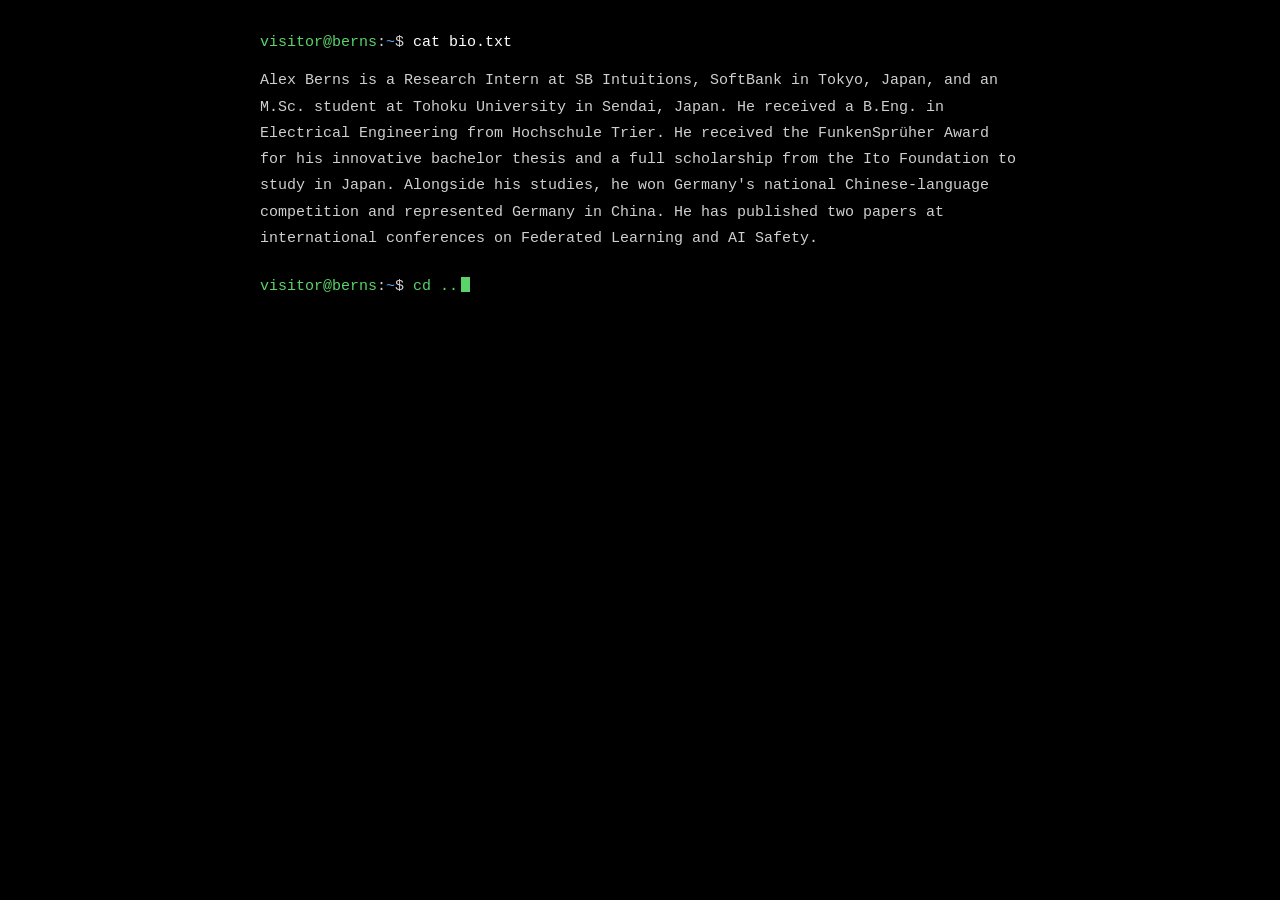
==== bio.html @ 800ebf14 "Dark default theme; Bio opens terminal-style bio.html; add Publications section; obfuscated gmx emai" ====
<!DOCTYPE html>
<html lang="en">
<head>
  <meta charset="utf-8" />
  <meta name="viewport" content="width=device-width, initial-scale=1" />
  <title>Alex Berns — bio</title>
  <meta name="description" content="Short bio of Alex Berns." />
  <link rel="icon" type="image/png" href="assets/img/favicon.png" />
  <style>
    :root { color-scheme: dark; }
    * { box-sizing: border-box; }
    html, body { margin: 0; background: #000; }
    body {
      min-height: 100vh;
      color: #cfcfcf;
      font-family: ui-monospace, "SF Mono", SFMono-Regular, Menlo, Consolas, "Courier New", monospace;
      font-size: 15px;
      line-height: 1.75;
      padding: 30px 20px 64px;
    }
    .term { max-width: 760px; margin: 0 auto; }
    .line { margin: 0; white-space: pre-wrap; }
    .prompt { color: #5ad46a; }        /* user@host */
    .path   { color: #59b0ff; }        /* ~ */
    .cmd    { color: #ffffff; }
    .out    { margin: 12px 0 22px; color: #cfcfcf; }
    a { color: #5ad46a; text-decoration: none; }
    a:hover { text-decoration: underline; }
    .cursor {
      display: inline-block; width: 9px; height: 1.05em;
      background: #5ad46a; vertical-align: -0.16em; margin-left: 3px;
      animation: blink 1.1s steps(1) infinite;
    }
    @keyframes blink { 50% { opacity: 0; } }
    @media (prefers-reduced-motion: reduce) { .cursor { animation: none; } }
  </style>
</head>
<body>
  <div class="term">
    <p class="line"><span class="prompt">visitor@berns</span>:<span class="path">~</span>$ <span class="cmd">cat bio.txt</span></p>
    <p class="out">Alex Berns is a Research Intern at SB Intuitions, SoftBank in Tokyo, Japan, and an M.Sc. student at Tohoku University in Sendai, Japan. He received a B.Eng. in Electrical Engineering from Hochschule Trier. He received the FunkenSprüher Award for his innovative bachelor thesis and a full scholarship from the Ito Foundation to study in Japan. Alongside his studies, he won Germany's national Chinese-language competition and represented Germany in China. He has published two papers at international conferences on Federated Learning and AI Safety.</p>
    <p class="line"><span class="prompt">visitor@berns</span>:<span class="path">~</span>$ <a href="index.html">cd ..</a><span class="cursor" aria-hidden="true"></span></p>
  </div>
</body>
</html>
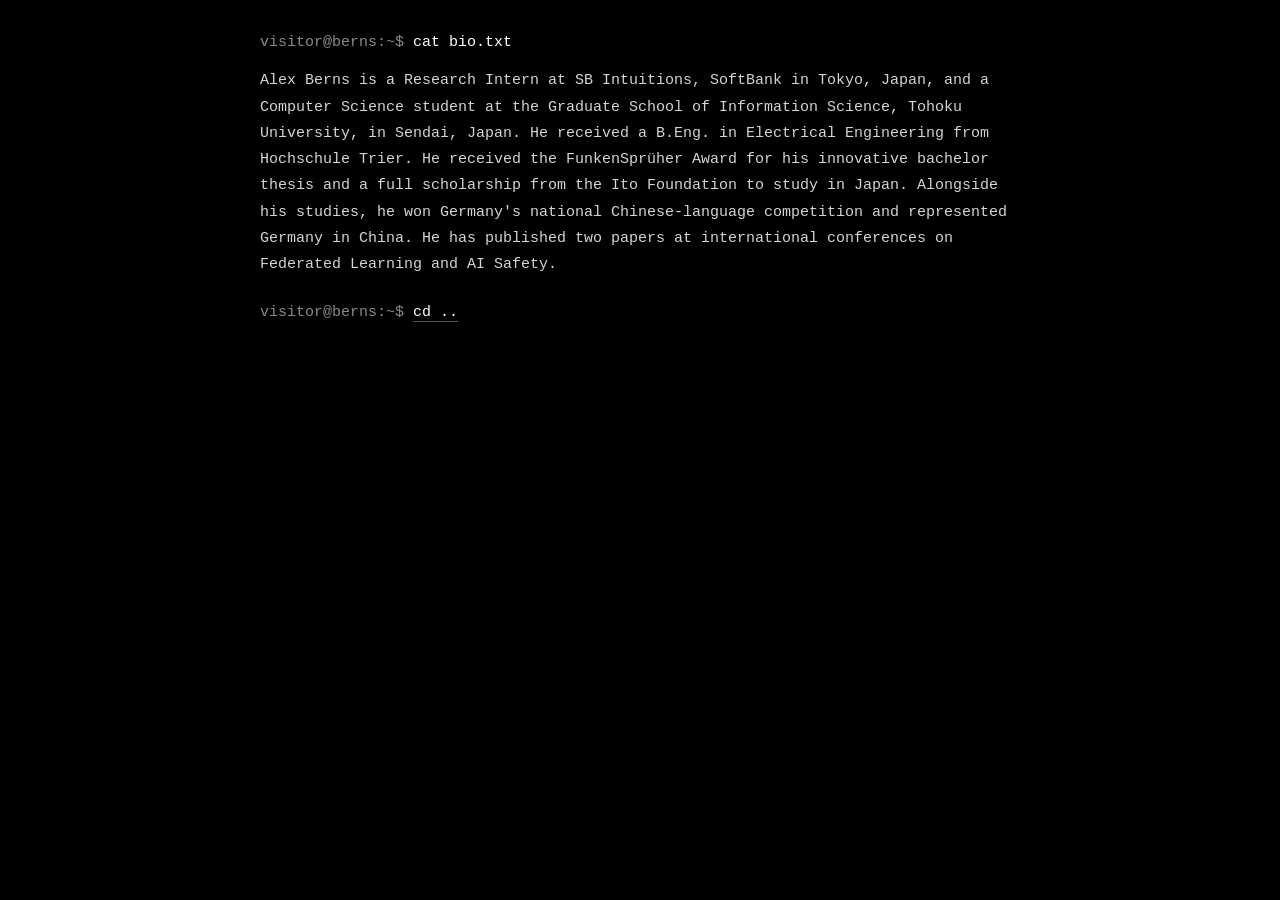
==== commit 3976f5fd: "Bio: Computer Science student at Graduate School of Information Science; plain black (drop green) Co" ====
--- a/bio.html
+++ b/bio.html
@@ -12,34 +12,25 @@
     html, body { margin: 0; background: #000; }
     body {
       min-height: 100vh;
-      color: #cfcfcf;
+      color: #d4d4d4;
       font-family: ui-monospace, "SF Mono", SFMono-Regular, Menlo, Consolas, "Courier New", monospace;
       font-size: 15px;
       line-height: 1.75;
       padding: 30px 20px 64px;
     }
     .term { max-width: 760px; margin: 0 auto; }
-    .line { margin: 0; white-space: pre-wrap; }
-    .prompt { color: #5ad46a; }        /* user@host */
-    .path   { color: #59b0ff; }        /* ~ */
-    .cmd    { color: #ffffff; }
-    .out    { margin: 12px 0 22px; color: #cfcfcf; }
-    a { color: #5ad46a; text-decoration: none; }
-    a:hover { text-decoration: underline; }
-    .cursor {
-      display: inline-block; width: 9px; height: 1.05em;
-      background: #5ad46a; vertical-align: -0.16em; margin-left: 3px;
-      animation: blink 1.1s steps(1) infinite;
-    }
-    @keyframes blink { 50% { opacity: 0; } }
-    @media (prefers-reduced-motion: reduce) { .cursor { animation: none; } }
+    .line { margin: 0; white-space: pre-wrap; color: #8a8a8a; }
+    .cmd  { color: #ffffff; }
+    .out  { margin: 12px 0 22px; color: #d4d4d4; }
+    a { color: #ffffff; text-decoration: none; border-bottom: 1px solid #555; }
+    a:hover { border-bottom-color: #fff; }
   </style>
 </head>
 <body>
   <div class="term">
-    <p class="line"><span class="prompt">visitor@berns</span>:<span class="path">~</span>$ <span class="cmd">cat bio.txt</span></p>
-    <p class="out">Alex Berns is a Research Intern at SB Intuitions, SoftBank in Tokyo, Japan, and an M.Sc. student at Tohoku University in Sendai, Japan. He received a B.Eng. in Electrical Engineering from Hochschule Trier. He received the FunkenSprüher Award for his innovative bachelor thesis and a full scholarship from the Ito Foundation to study in Japan. Alongside his studies, he won Germany's national Chinese-language competition and represented Germany in China. He has published two papers at international conferences on Federated Learning and AI Safety.</p>
-    <p class="line"><span class="prompt">visitor@berns</span>:<span class="path">~</span>$ <a href="index.html">cd ..</a><span class="cursor" aria-hidden="true"></span></p>
+    <p class="line">visitor@berns:~$ <span class="cmd">cat bio.txt</span></p>
+    <p class="out">Alex Berns is a Research Intern at SB Intuitions, SoftBank in Tokyo, Japan, and a Computer Science student at the Graduate School of Information Science, Tohoku University, in Sendai, Japan. He received a B.Eng. in Electrical Engineering from Hochschule Trier. He received the FunkenSprüher Award for his innovative bachelor thesis and a full scholarship from the Ito Foundation to study in Japan. Alongside his studies, he won Germany's national Chinese-language competition and represented Germany in China. He has published two papers at international conferences on Federated Learning and AI Safety.</p>
+    <p class="line">visitor@berns:~$ <a href="index.html">cd ..</a></p>
   </div>
 </body>
 </html>
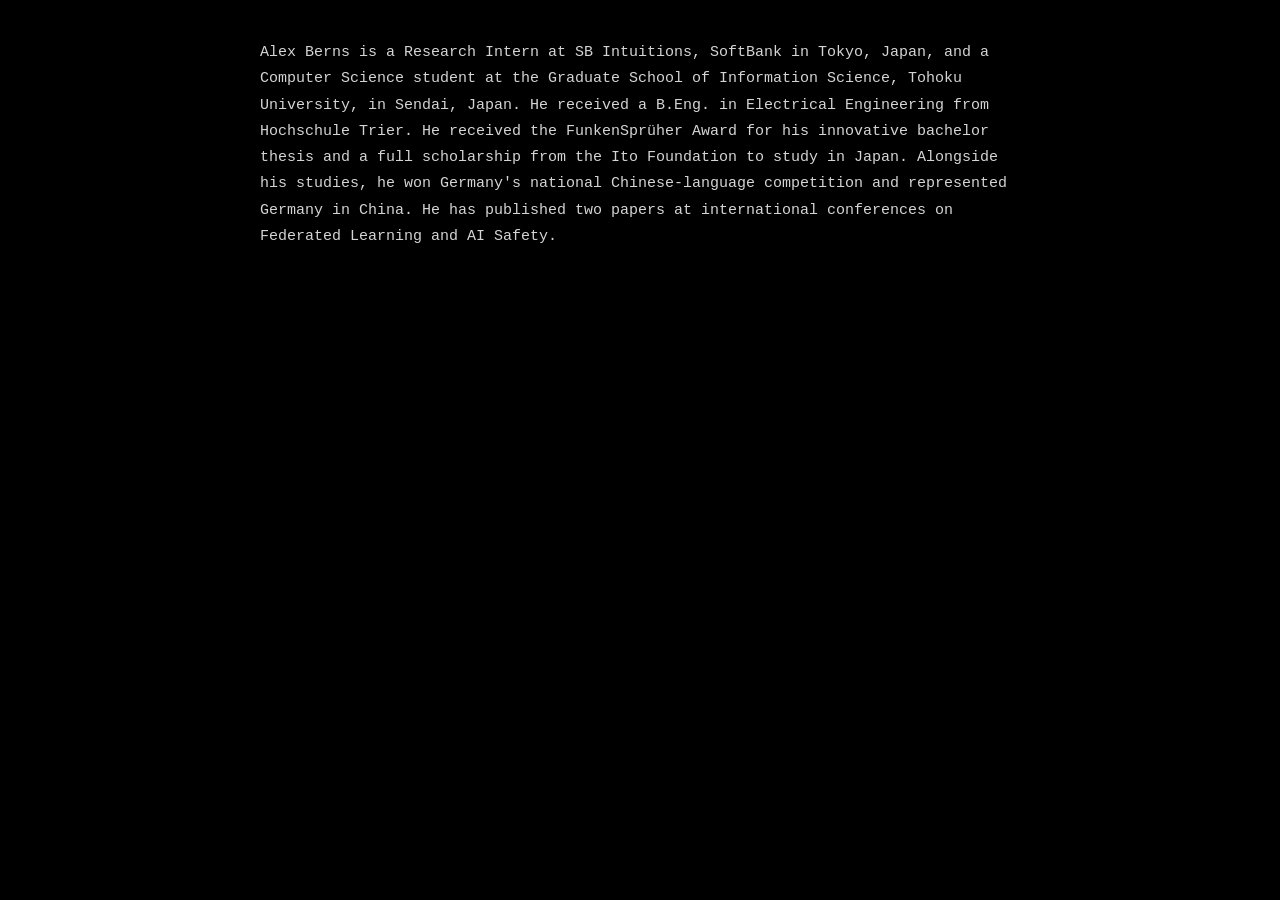
==== commit 4773636f: "Bio: remove terminal prompt lines (plain text only) Co-authored-by: Claude (Managed) <noreply@anthro" ====
--- a/bio.html
+++ b/bio.html
@@ -16,21 +16,15 @@
       font-family: ui-monospace, "SF Mono", SFMono-Regular, Menlo, Consolas, "Courier New", monospace;
       font-size: 15px;
       line-height: 1.75;
-      padding: 30px 20px 64px;
+      padding: 40px 20px 64px;
     }
     .term { max-width: 760px; margin: 0 auto; }
-    .line { margin: 0; white-space: pre-wrap; color: #8a8a8a; }
-    .cmd  { color: #ffffff; }
-    .out  { margin: 12px 0 22px; color: #d4d4d4; }
-    a { color: #ffffff; text-decoration: none; border-bottom: 1px solid #555; }
-    a:hover { border-bottom-color: #fff; }
+    .out { margin: 0; }
   </style>
 </head>
 <body>
   <div class="term">
-    <p class="line">visitor@berns:~$ <span class="cmd">cat bio.txt</span></p>
     <p class="out">Alex Berns is a Research Intern at SB Intuitions, SoftBank in Tokyo, Japan, and a Computer Science student at the Graduate School of Information Science, Tohoku University, in Sendai, Japan. He received a B.Eng. in Electrical Engineering from Hochschule Trier. He received the FunkenSprüher Award for his innovative bachelor thesis and a full scholarship from the Ito Foundation to study in Japan. Alongside his studies, he won Germany's national Chinese-language competition and represented Germany in China. He has published two papers at international conferences on Federated Learning and AI Safety.</p>
-    <p class="line">visitor@berns:~$ <a href="index.html">cd ..</a></p>
   </div>
 </body>
 </html>
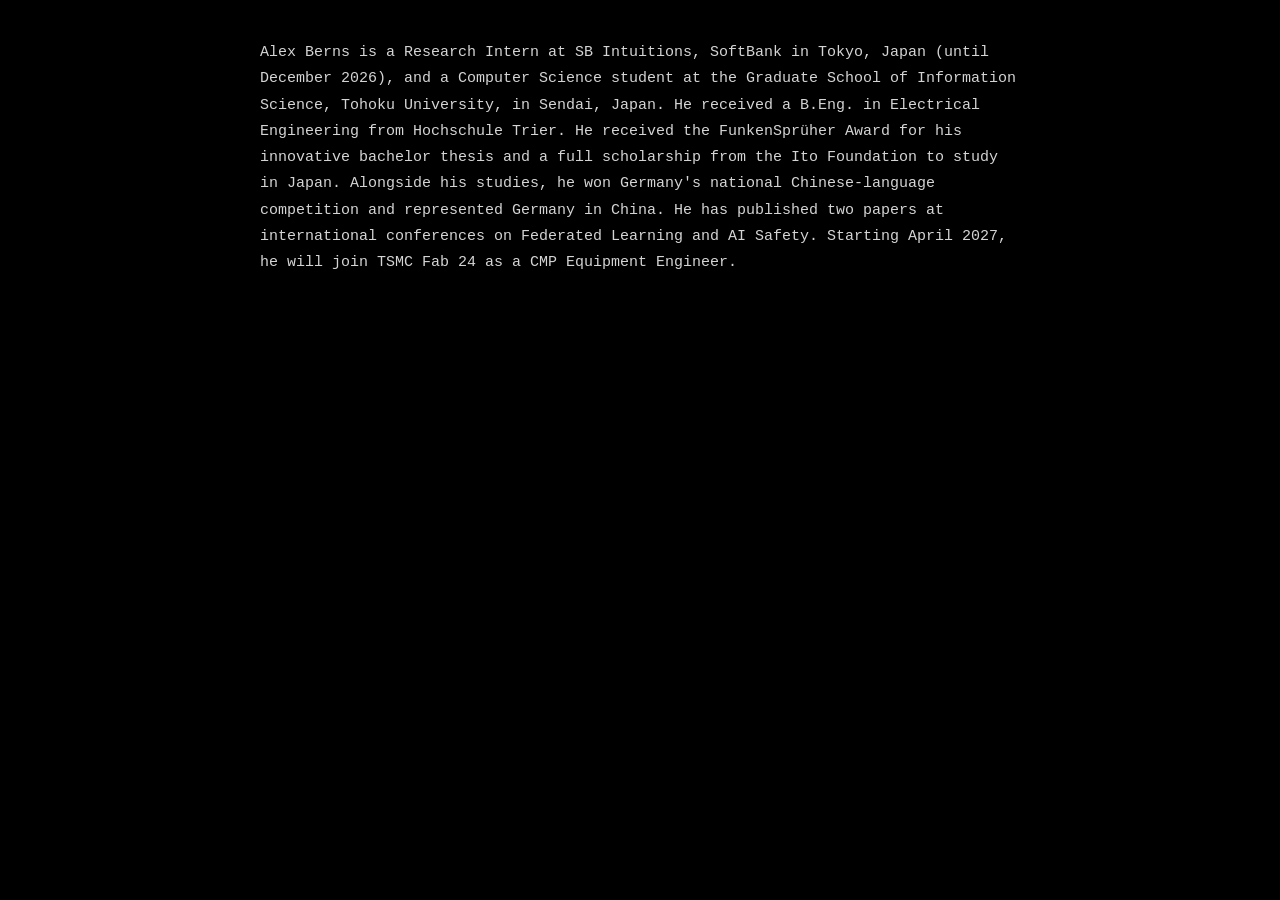
==== commit 8921bdb5: "Add TSMC Fab 24 CMP Engineer role from Apr 2027; SoftBank internship ends Dec 2026; rebuild CV PDF" ====
--- a/bio.html
+++ b/bio.html
@@ -24,7 +24,7 @@
 </head>
 <body>
   <div class="term">
-    <p class="out">Alex Berns is a Research Intern at SB Intuitions, SoftBank in Tokyo, Japan, and a Computer Science student at the Graduate School of Information Science, Tohoku University, in Sendai, Japan. He received a B.Eng. in Electrical Engineering from Hochschule Trier. He received the FunkenSprüher Award for his innovative bachelor thesis and a full scholarship from the Ito Foundation to study in Japan. Alongside his studies, he won Germany's national Chinese-language competition and represented Germany in China. He has published two papers at international conferences on Federated Learning and AI Safety.</p>
+    <p class="out">Alex Berns is a Research Intern at SB Intuitions, SoftBank in Tokyo, Japan (until December 2026), and a Computer Science student at the Graduate School of Information Science, Tohoku University, in Sendai, Japan. He received a B.Eng. in Electrical Engineering from Hochschule Trier. He received the FunkenSprüher Award for his innovative bachelor thesis and a full scholarship from the Ito Foundation to study in Japan. Alongside his studies, he won Germany's national Chinese-language competition and represented Germany in China. He has published two papers at international conferences on Federated Learning and AI Safety. Starting April 2027, he will join TSMC Fab 24 as a CMP Equipment Engineer.</p>
   </div>
 </body>
 </html>
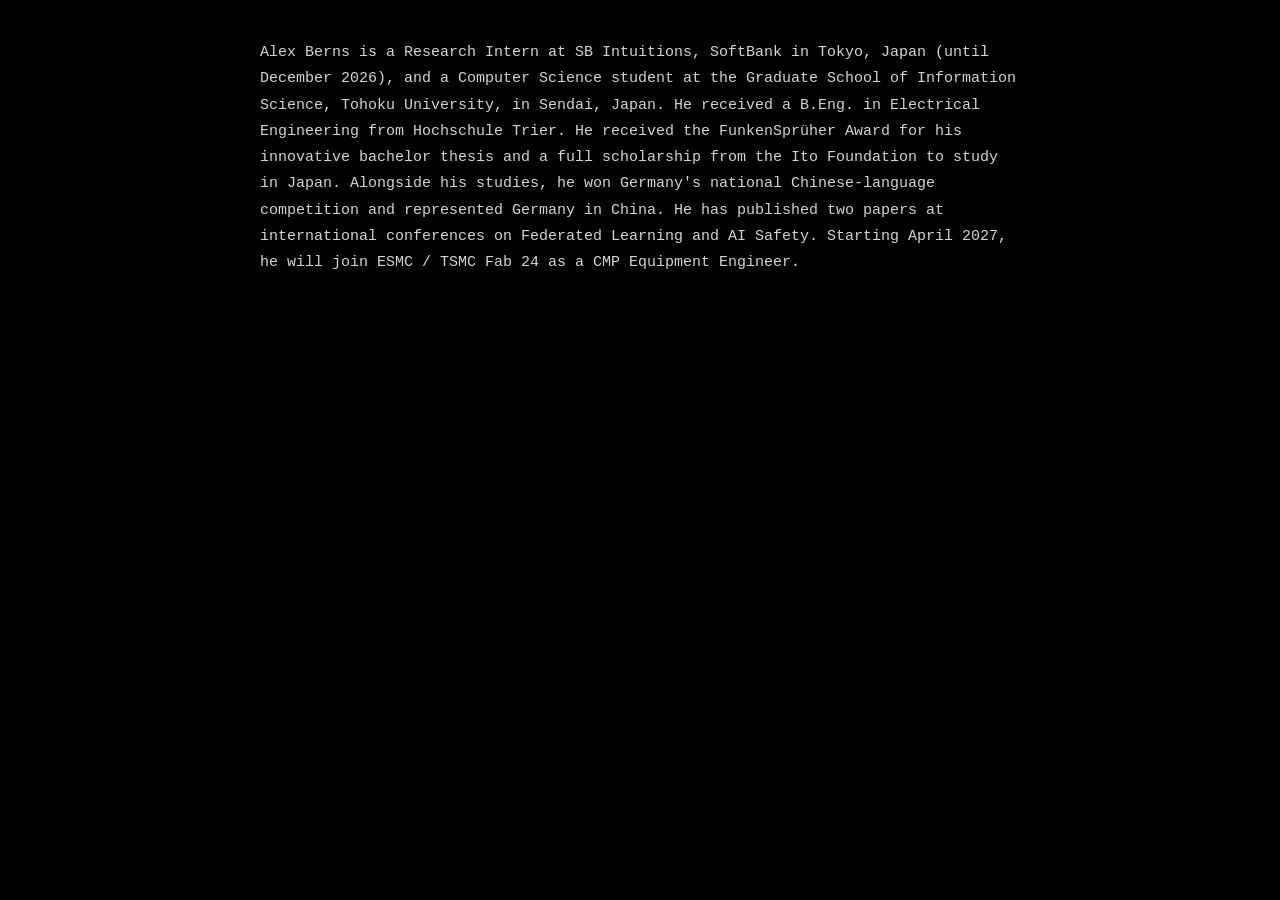
==== commit 403024b4: "ESMC/TSMC entry: add locations Taichung, Taiwan and Dresden, Germany" ====
--- a/bio.html
+++ b/bio.html
@@ -24,7 +24,7 @@
 </head>
 <body>
   <div class="term">
-    <p class="out">Alex Berns is a Research Intern at SB Intuitions, SoftBank in Tokyo, Japan (until December 2026), and a Computer Science student at the Graduate School of Information Science, Tohoku University, in Sendai, Japan. He received a B.Eng. in Electrical Engineering from Hochschule Trier. He received the FunkenSprüher Award for his innovative bachelor thesis and a full scholarship from the Ito Foundation to study in Japan. Alongside his studies, he won Germany's national Chinese-language competition and represented Germany in China. He has published two papers at international conferences on Federated Learning and AI Safety. Starting April 2027, he will join TSMC Fab 24 as a CMP Equipment Engineer.</p>
+    <p class="out">Alex Berns is a Research Intern at SB Intuitions, SoftBank in Tokyo, Japan (until December 2026), and a Computer Science student at the Graduate School of Information Science, Tohoku University, in Sendai, Japan. He received a B.Eng. in Electrical Engineering from Hochschule Trier. He received the FunkenSprüher Award for his innovative bachelor thesis and a full scholarship from the Ito Foundation to study in Japan. Alongside his studies, he won Germany's national Chinese-language competition and represented Germany in China. He has published two papers at international conferences on Federated Learning and AI Safety. Starting April 2027, he will join ESMC / TSMC Fab 24 as a CMP Equipment Engineer.</p>
   </div>
 </body>
 </html>
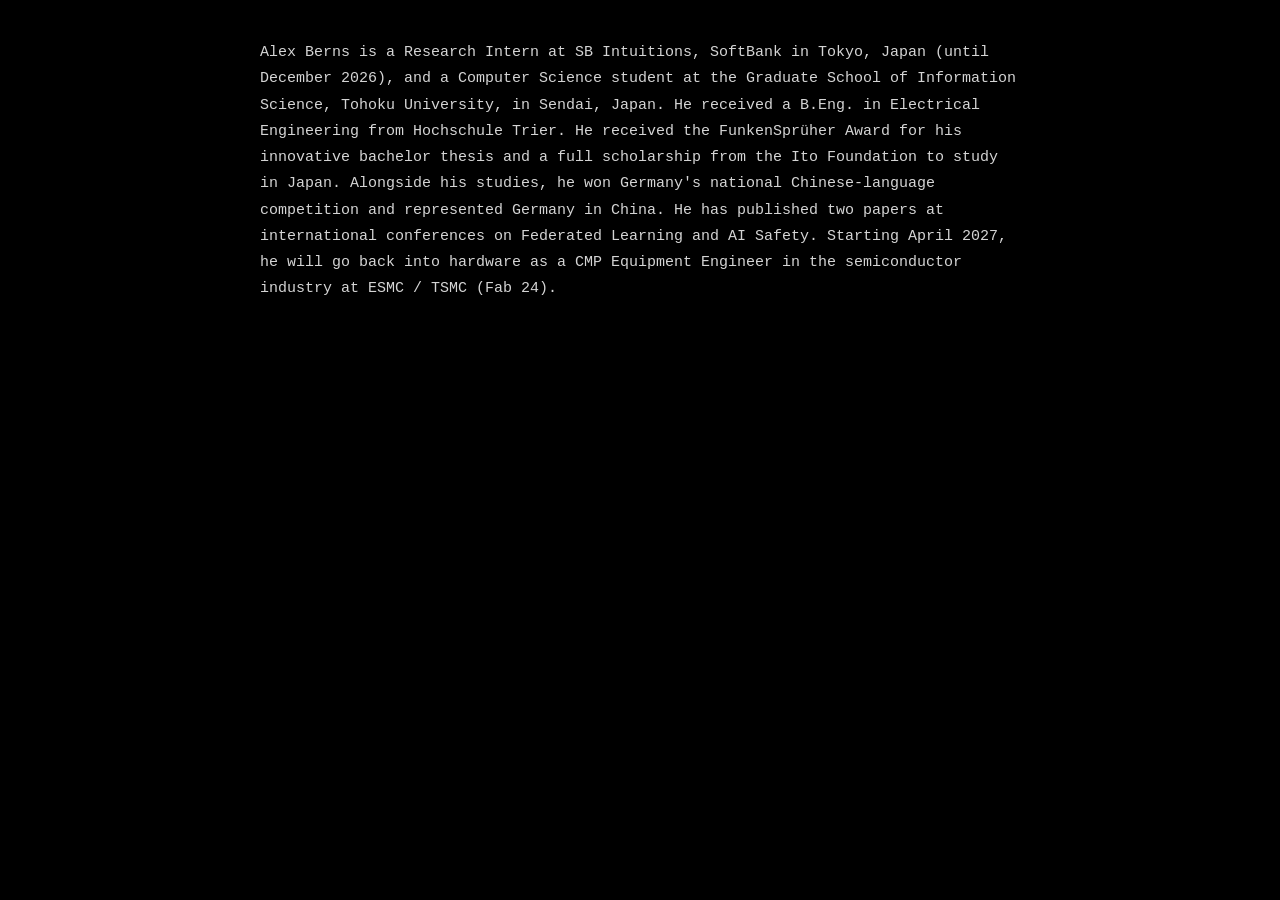
==== commit 67970c57: "Intro: drop softening sentence; rephrase TSMC as going back into hardware in the semiconductor indus" ====
--- a/bio.html
+++ b/bio.html
@@ -24,7 +24,7 @@
 </head>
 <body>
   <div class="term">
-    <p class="out">Alex Berns is a Research Intern at SB Intuitions, SoftBank in Tokyo, Japan (until December 2026), and a Computer Science student at the Graduate School of Information Science, Tohoku University, in Sendai, Japan. He received a B.Eng. in Electrical Engineering from Hochschule Trier. He received the FunkenSprüher Award for his innovative bachelor thesis and a full scholarship from the Ito Foundation to study in Japan. Alongside his studies, he won Germany's national Chinese-language competition and represented Germany in China. He has published two papers at international conferences on Federated Learning and AI Safety. Starting April 2027, he will join ESMC / TSMC Fab 24 as a CMP Equipment Engineer.</p>
+    <p class="out">Alex Berns is a Research Intern at SB Intuitions, SoftBank in Tokyo, Japan (until December 2026), and a Computer Science student at the Graduate School of Information Science, Tohoku University, in Sendai, Japan. He received a B.Eng. in Electrical Engineering from Hochschule Trier. He received the FunkenSprüher Award for his innovative bachelor thesis and a full scholarship from the Ito Foundation to study in Japan. Alongside his studies, he won Germany's national Chinese-language competition and represented Germany in China. He has published two papers at international conferences on Federated Learning and AI Safety. Starting April 2027, he will go back into hardware as a CMP Equipment Engineer in the semiconductor industry at ESMC / TSMC (Fab 24).</p>
   </div>
 </body>
 </html>
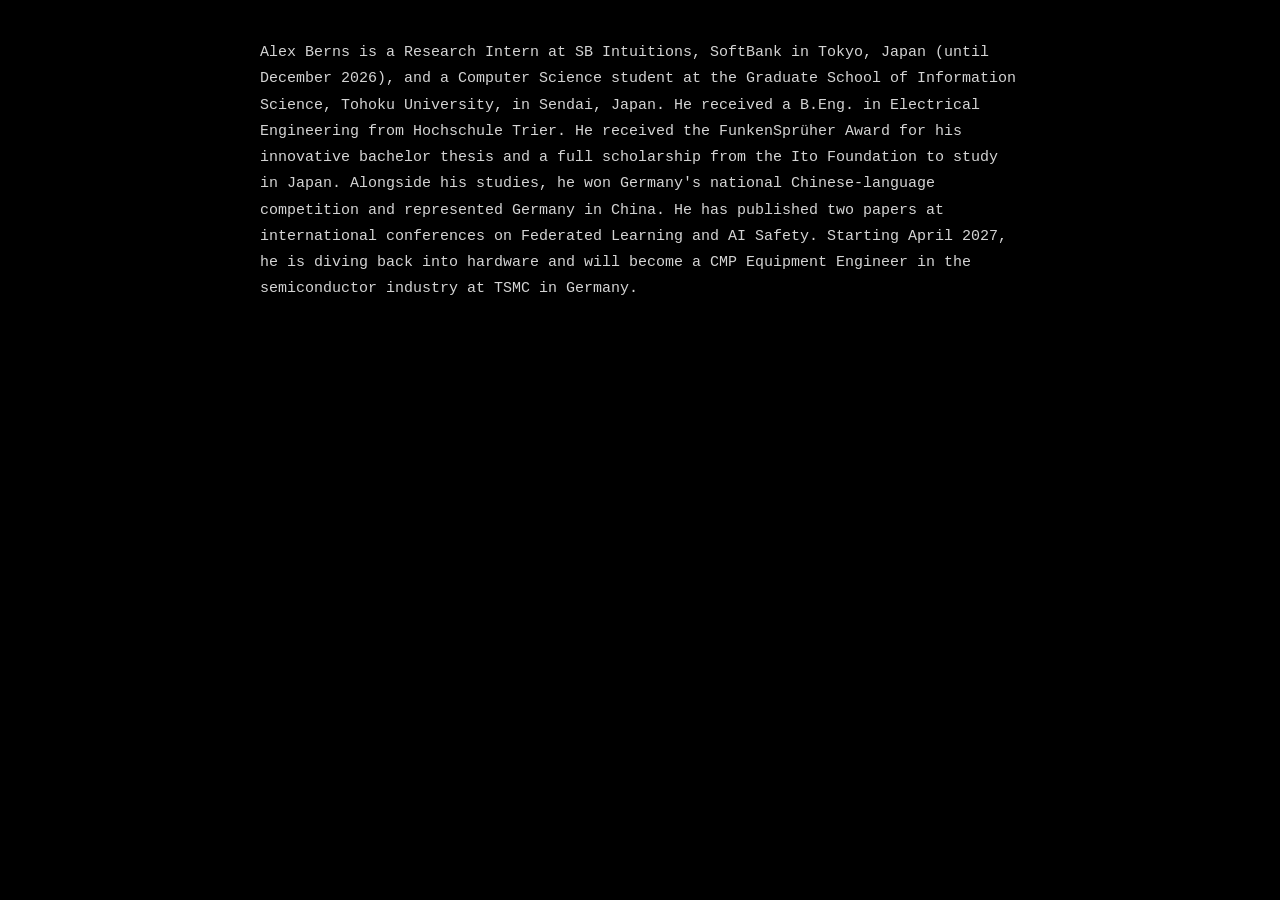
==== commit ea746560: "TSMC entry: Dresden, Germany only; intro sentence 'diving back into hardware'; rebuild CV" ====
--- a/bio.html
+++ b/bio.html
@@ -24,7 +24,7 @@
 </head>
 <body>
   <div class="term">
-    <p class="out">Alex Berns is a Research Intern at SB Intuitions, SoftBank in Tokyo, Japan (until December 2026), and a Computer Science student at the Graduate School of Information Science, Tohoku University, in Sendai, Japan. He received a B.Eng. in Electrical Engineering from Hochschule Trier. He received the FunkenSprüher Award for his innovative bachelor thesis and a full scholarship from the Ito Foundation to study in Japan. Alongside his studies, he won Germany's national Chinese-language competition and represented Germany in China. He has published two papers at international conferences on Federated Learning and AI Safety. Starting April 2027, he will go back into hardware as a CMP Equipment Engineer in the semiconductor industry at ESMC / TSMC (Fab 24).</p>
+    <p class="out">Alex Berns is a Research Intern at SB Intuitions, SoftBank in Tokyo, Japan (until December 2026), and a Computer Science student at the Graduate School of Information Science, Tohoku University, in Sendai, Japan. He received a B.Eng. in Electrical Engineering from Hochschule Trier. He received the FunkenSprüher Award for his innovative bachelor thesis and a full scholarship from the Ito Foundation to study in Japan. Alongside his studies, he won Germany's national Chinese-language competition and represented Germany in China. He has published two papers at international conferences on Federated Learning and AI Safety. Starting April 2027, he is diving back into hardware and will become a CMP Equipment Engineer in the semiconductor industry at TSMC in Germany.</p>
   </div>
 </body>
 </html>
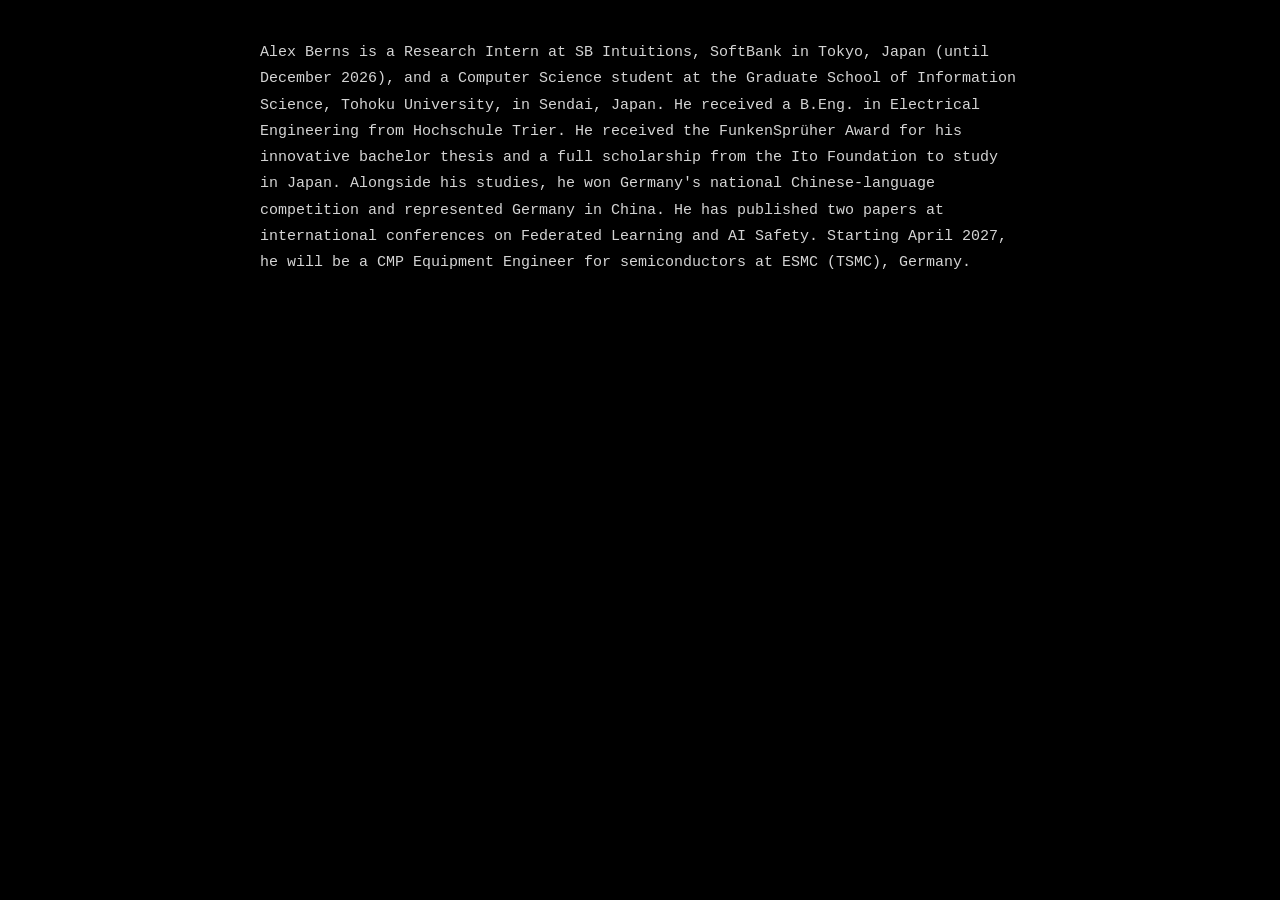
==== commit edb42338: "Employer is ESMC (TSMC) in Germany; shorten intro sentence to the fact" ====
--- a/bio.html
+++ b/bio.html
@@ -24,7 +24,7 @@
 </head>
 <body>
   <div class="term">
-    <p class="out">Alex Berns is a Research Intern at SB Intuitions, SoftBank in Tokyo, Japan (until December 2026), and a Computer Science student at the Graduate School of Information Science, Tohoku University, in Sendai, Japan. He received a B.Eng. in Electrical Engineering from Hochschule Trier. He received the FunkenSprüher Award for his innovative bachelor thesis and a full scholarship from the Ito Foundation to study in Japan. Alongside his studies, he won Germany's national Chinese-language competition and represented Germany in China. He has published two papers at international conferences on Federated Learning and AI Safety. Starting April 2027, he is diving back into hardware and will become a CMP Equipment Engineer in the semiconductor industry at TSMC in Germany.</p>
+    <p class="out">Alex Berns is a Research Intern at SB Intuitions, SoftBank in Tokyo, Japan (until December 2026), and a Computer Science student at the Graduate School of Information Science, Tohoku University, in Sendai, Japan. He received a B.Eng. in Electrical Engineering from Hochschule Trier. He received the FunkenSprüher Award for his innovative bachelor thesis and a full scholarship from the Ito Foundation to study in Japan. Alongside his studies, he won Germany's national Chinese-language competition and represented Germany in China. He has published two papers at international conferences on Federated Learning and AI Safety. Starting April 2027, he will be a CMP Equipment Engineer for semiconductors at ESMC (TSMC), Germany.</p>
   </div>
 </body>
 </html>
